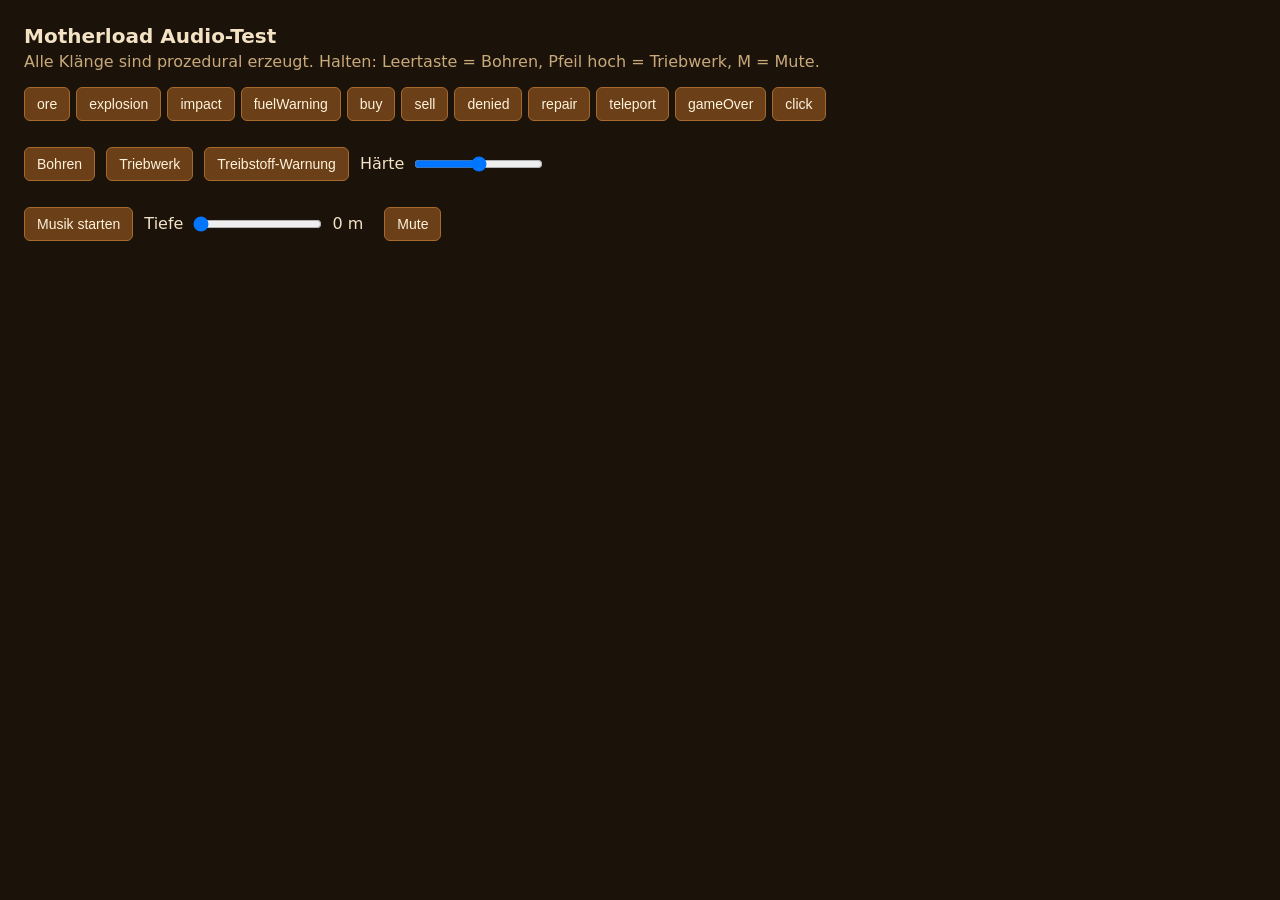
==== src/audio/demo.html @ dc7b2313 "Audio-Modul: prozedurale Soundeffekte, Dauerklänge und Musik Web Audio ohne Audiodateien: Erz, Explo" ====
<!doctype html>
<html lang="de">
<head>
<meta charset="utf-8">
<meta name="viewport" content="width=device-width, initial-scale=1">
<title>Motherload Audio-Test</title>
<style>
  body { font-family: system-ui, sans-serif; background: #1b1209; color: #f3e2c4; margin: 0; padding: 24px; }
  h1 { font-size: 20px; margin: 0 0 4px; }
  p { color: #c8a97a; margin: 0 0 16px; }
  section { margin-bottom: 20px; }
  button { background: #6b3f17; color: #fff3dc; border: 1px solid #a66a2c; border-radius: 6px; padding: 8px 12px; margin: 0 6px 6px 0; font-size: 14px; cursor: pointer; }
  button:hover { background: #87501e; }
  button.on { background: #c9771f; }
  label { display: inline-flex; gap: 8px; align-items: center; margin-right: 16px; }
</style>
</head>
<body>
<h1>Motherload Audio-Test</h1>
<p>Alle Klänge sind prozedural erzeugt. Halten: Leertaste = Bohren, Pfeil hoch = Triebwerk, M = Mute.</p>

<section id="sfx"></section>

<section>
  <button data-loop="drill">Bohren</button>
  <button data-loop="thrust">Triebwerk</button>
  <button data-loop="fuel">Treibstoff-Warnung</button>
  <label>Härte <input id="hardness" type="range" min="0" max="1" step="0.05" value="0.5"></label>
</section>

<section>
  <button id="music">Musik starten</button>
  <label>Tiefe <input id="depth" type="range" min="0" max="1500" step="10" value="0"> <span id="depthVal">0 m</span></label>
  <button id="mute">Mute</button>
</section>

<script type="module">
  import { GameAudio } from './index.js';

  const sfx = document.getElementById('sfx');
  for (const name of GameAudio.sounds) {
    const b = document.createElement('button');
    b.textContent = name;
    b.onclick = () => GameAudio.play(name, { value: Math.random(), intensity: Math.random(), count: 8 });
    sfx.append(b);
  }

  const hardness = document.getElementById('hardness');
  const state = { drill: false, thrust: false, fuel: false };
  function apply() {
    GameAudio.setDrilling(state.drill, Number(hardness.value));
    GameAudio.setThrust(state.thrust);
    GameAudio.setFuelLow(state.fuel);
    document.querySelectorAll('[data-loop]').forEach((b) => b.classList.toggle('on', state[b.dataset.loop]));
  }
  document.querySelectorAll('[data-loop]').forEach((b) => {
    b.onclick = () => { state[b.dataset.loop] = !state[b.dataset.loop]; apply(); };
  });
  hardness.oninput = apply;

  const musicBtn = document.getElementById('music');
  let musicOn = false;
  musicBtn.onclick = () => {
    musicOn = !musicOn;
    musicOn ? GameAudio.startMusic('surface') : GameAudio.stopMusic();
    musicBtn.textContent = musicOn ? 'Musik stoppen' : 'Musik starten';
  };
  const depth = document.getElementById('depth');
  depth.oninput = () => {
    GameAudio.setDepth(Number(depth.value));
    document.getElementById('depthVal').textContent = `${depth.value} m`;
  };

  const muteBtn = document.getElementById('mute');
  const showMute = () => (muteBtn.textContent = GameAudio.isMuted() ? 'Ton an' : 'Mute');
  muteBtn.onclick = () => { GameAudio.toggleMute(); showMute(); };
  showMute();

  window.addEventListener('keydown', (e) => {
    if (e.repeat) return;
    if (e.code === 'Space') { state.drill = true; apply(); e.preventDefault(); }
    if (e.code === 'ArrowUp') { state.thrust = true; apply(); e.preventDefault(); }
    if (e.code === 'KeyM') { GameAudio.toggleMute(); showMute(); }
  });
  window.addEventListener('keyup', (e) => {
    if (e.code === 'Space') { state.drill = false; apply(); }
    if (e.code === 'ArrowUp') { state.thrust = false; apply(); }
  });
</script>
</body>
</html>
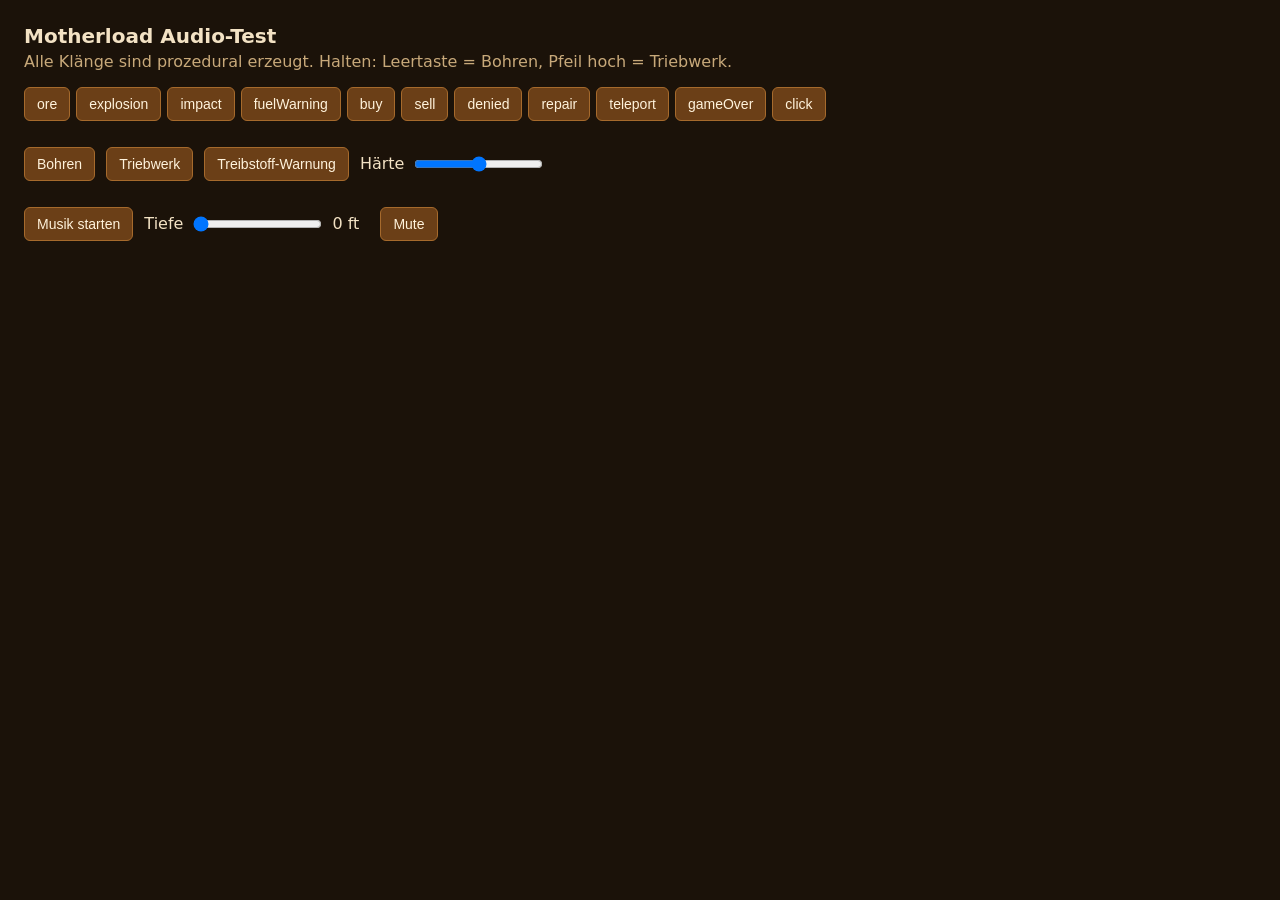
==== commit fb16e82f: "Audio: setDepth in Fuß, keine Mute-Taste M (Materie-Transmitter) Co-Authored-By: Claude Opus 5.5 (1M" ====
--- a/src/audio/demo.html
+++ b/src/audio/demo.html
@@ -17,7 +17,7 @@
 </head>
 <body>
 <h1>Motherload Audio-Test</h1>
-<p>Alle Klänge sind prozedural erzeugt. Halten: Leertaste = Bohren, Pfeil hoch = Triebwerk, M = Mute.</p>
+<p>Alle Klänge sind prozedural erzeugt. Halten: Leertaste = Bohren, Pfeil hoch = Triebwerk.</p>
 
 <section id="sfx"></section>
 
@@ -30,7 +30,7 @@
 
 <section>
   <button id="music">Musik starten</button>
-  <label>Tiefe <input id="depth" type="range" min="0" max="1500" step="10" value="0"> <span id="depthVal">0 m</span></label>
+  <label>Tiefe <input id="depth" type="range" min="0" max="6000" step="50" value="0"> <span id="depthVal">0 ft</span></label>
   <button id="mute">Mute</button>
 </section>
 
@@ -68,7 +68,7 @@
   const depth = document.getElementById('depth');
   depth.oninput = () => {
     GameAudio.setDepth(Number(depth.value));
-    document.getElementById('depthVal').textContent = `${depth.value} m`;
+    document.getElementById('depthVal').textContent = `${depth.value} ft`;
   };
 
   const muteBtn = document.getElementById('mute');
@@ -80,7 +80,6 @@
     if (e.repeat) return;
     if (e.code === 'Space') { state.drill = true; apply(); e.preventDefault(); }
     if (e.code === 'ArrowUp') { state.thrust = true; apply(); e.preventDefault(); }
-    if (e.code === 'KeyM') { GameAudio.toggleMute(); showMute(); }
   });
   window.addEventListener('keyup', (e) => {
     if (e.code === 'Space') { state.drill = false; apply(); }
